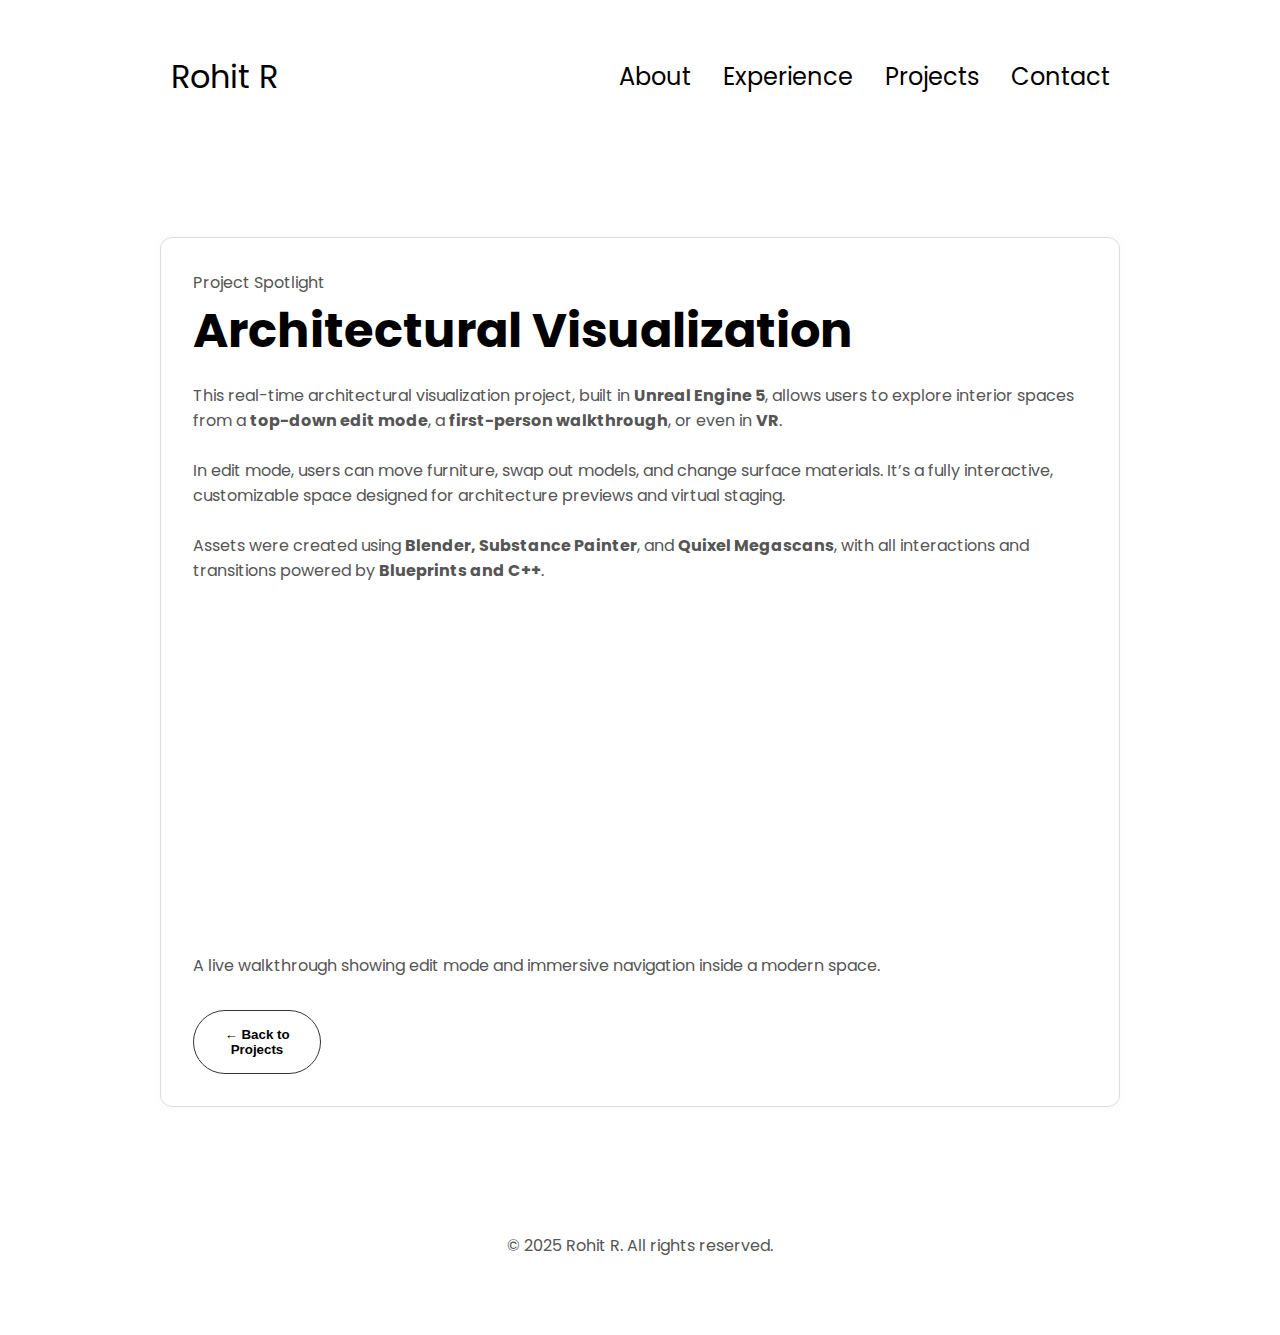
==== Arch.html @ 4ae7172b "First upload" ====
<!DOCTYPE html>
<html lang="en">
<head>
  <meta charset="UTF-8" />
  <meta name="viewport" content="width=device-width, initial-scale=1.0"/>
  <title>Architectural Visualization</title>
  <link rel="stylesheet" href="arch.css" />
  <style>
    .content-box {
      max-width: 1000px;
      margin: 3rem auto;
      padding: 2rem;
      border: 1px solid #ddd;
      border-radius: 12px;
      background-color: #fff;
      box-shadow: 0 0 10px rgba(0,0,0,0.03);
    }

    .video-container iframe {
      width: 100%;
      height: 315px;
      border-radius: 8px;
      border: none;
    }
  </style>
</head>
<body>
<!-- NAVBAR -->
<nav id="desktop-nav">
  <div class="logo">Rohit R</div>
  <div>
    <ul class="nav-links">
      <li><a href="index.html#about">About</a></li>
      <li><a href="index.html#experience">Experience</a></li>
      <li><a href="index.html#projects">Projects</a></li>
      <li><a href="index.html#contact">Contact</a></li>
    </ul>
  </div>
</nav>

<!-- MOBILE NAV -->
<nav id="hamburger-nav">
  <div class="logo">Rohit R</div>
  <div class="hamburger-menu">
    <div class="hamburger-icon" onclick="toggleMenu()">
      <span></span>
      <span></span>
      <span></span>
    </div>
    <div class="menu-links">
      <li><a href="index.html#about" onclick="toggleMenu()">About</a></li>
      <li><a href="index.html#experience" onclick="toggleMenu()">Experience</a></li>
      <li><a href="index.html#projects" onclick="toggleMenu()">Projects</a></li>
      <li><a href="index.html#contact" onclick="toggleMenu()">Contact</a></li>
    </div>
  </div>
</nav>

<!-- ARCHITECTURAL VISUALIZATION SECTION -->
<section id="project-details" class="section">
  <div class="content-box">
    <p class="section__text__p1">Project Spotlight</p>
    <h1 class="title">Architectural Visualization</h1>
    <p>
      This real-time architectural visualization project, built in <strong>Unreal Engine 5</strong>, allows users to explore interior spaces from a <strong>top-down edit mode</strong>, a <strong>first-person walkthrough</strong>, or even in <strong>VR</strong>.
    </p>
    <br />
    <p>
      In edit mode, users can move furniture, swap out models, and change surface materials. It’s a fully interactive, customizable space designed for architecture previews and virtual staging.
    </p>
    <br />
    <p>
      Assets were created using <strong>Blender, Substance Painter</strong>, and <strong>Quixel Megascans</strong>, with all interactions and transitions powered by <strong>Blueprints and C++</strong>.
    </p>
    <div class="video-container" style="margin-top: 2rem;">
      <iframe
              src="https://www.youtube.com/embed/_AOm8jRKEF4"
              title="Architectural Visualization Walkthrough"
              allow="accelerometer; autoplay; clipboard-write; encrypted-media; gyroscope; picture-in-picture"
              allowfullscreen>
      </iframe>
      <p style="margin-top: 1rem;">
        A live walkthrough showing edit mode and immersive navigation inside a modern space.
      </p>
    </div>

    <div class="btn-container" style="margin-top: 2rem;">
      <button
              class="btn btn-color-2"
              onclick="location.href='index.html#projects'"
      >
        ← Back to Projects
      </button>
    </div>
  </div>
</section>

<!-- FOOTER -->
<footer>
  <p>© 2025 Rohit R. All rights reserved.</p>
</footer>

<!-- JS FOR TOGGLING MENU -->
<script>
  function toggleMenu() {
    const menu = document.querySelector(".menu-links");
    const icon = document.querySelector(".hamburger-icon");
    menu.classList.toggle("open");
    icon.classList.toggle("open");
  }
</script>
</body>
</html>
---- arch.css ----
@import url("https://fonts.googleapis.com/css2?family=Poppins:wght@300;400;500;600&display=swap");

* {
    margin: 0;
    padding: 0;
    box-sizing: border-box;
}

body {
    font-family: "Poppins", sans-serif;
}

html {
    scroll-behavior: smooth;
}

p {
    color: rgb(85, 85, 85);
}

/* TRANSITION */
a,
.btn {
    transition: all 300ms ease;
}

/* DESKTOP NAV */
nav,
.nav-links {
    display: flex;
}

nav {
    justify-content: space-around;
    align-items: center;
    height: 17vh;
}

.nav-links {
    gap: 2rem;
    list-style: none;
    font-size: 1.5rem;
}

a {
    color: black;
    text-decoration: none;
    text-decoration-color: white;
}

a:hover {
    color: grey;
    text-decoration: underline;
    text-underline-offset: 1rem;
    text-decoration-color: rgb(181, 181, 181);
}

.logo {
    font-size: 2rem;
}

.logo:hover {
    cursor: default;
}

/* HAMBURGER MENU */
#hamburger-nav {
    display: none;
}

.hamburger-menu {
    position: relative;
    display: inline-block;
}

.hamburger-icon {
    display: flex;
    flex-direction: column;
    justify-content: space-between;
    height: 24px;
    width: 30px;
    cursor: pointer;
}

.hamburger-icon span {
    width: 100%;
    height: 2px;
    background-color: black;
    transition: all 0.3 ease-in-out;
}

.menu-links {
    position: absolute;
    top: 100%;
    right: 0;
    background-color: white;
    width: fit-content;
    max-height: 0;
    overflow: hidden;
    transition: all 0.3 ease-in-out;
}

.menu-links a {
    display: block;
    padding: 10px;
    text-align: center;
    font-size: 1.5rem;
    color: black;
    text-decoration: none;
    transition: all 0.3 ease-in-out;
}

.menu-links li {
    list-style: none;
}

.menu-links.open {
    max-height: 300px;
}

.hamburger-icon.open span:first-child {
    transform: rotate(45deg) translate(10px, 5px);
}

.hamburger-icon.open span:nth-child(2) {
    opacity: 0;
}

.hamburger-icon.open span:last-child {
    transform: rotate(-45deg) translate(10px, -5px);
}

/* SECTIONS */
section {
    padding-top: 4vh;
    height: fit-content;
    margin: 0 10rem;
    box-sizing: border-box;
    min-height: fit-content;
}

.section-container {
    display: flex;
    gap: 4rem;
    flex-wrap: wrap;
    align-items: center;
    justify-content: center;
}

.section__pic-container {
    display: flex;
    height: 400px;
    width: 400px;
    margin: auto 0;
}

.section__text {
    max-width: 600px;
    text-align: left;
}

.section__text p {
    font-weight: 600;
}

.title {
    font-size: 3rem;
    text-align: left;
    margin-bottom: 1rem;
}

.btn-container {
    display: flex;
    gap: 1rem;
    margin-top: 1.5rem;
}

.btn {
    font-weight: 600;
    padding: 1rem;
    width: 8rem;
    border-radius: 2rem;
    text-align: center;
    display: inline-block;
}

.btn-color-1,
.btn-color-2 {
    border: rgb(53, 53, 53) 0.1rem solid;
}

.btn-color-1,
.btn-color-2:hover {
    background: rgb(53, 53, 53);
    color: white;
}

.btn-color-1:hover {
    background: black;
}

.btn-color-2 {
    background: none;
    color: black;
}

footer {
    height: 20vh;
    display: flex;
    justify-content: center;
    align-items: center;
}

footer p {
    text-align: center;
}

/* TROJAN PAGE CUSTOM STYLING */
#project-details .project-img {
    width: 100%;
    height: auto;
    object-fit: cover;
    border-radius: 1rem;
}

#project-details .text-container {
    font-size: 1.1rem;
    line-height: 1.8rem;
    max-width: 700px;
}

#project-details .btn-container {
    justify-content: flex-start;
}

@media screen and (max-width: 768px) {
    #desktop-nav {
        display: none;
    }

    #hamburger-nav {
        display: flex;
        justify-content: space-between;
        align-items: center;
        padding: 1rem 2rem;
    }

    .section-container {
        flex-direction: column;
        margin: 0 2rem;
    }

    .section__pic-container {
        height: auto;
        width: 100%;
    }

    .section__text {
        text-align: center;
    }

    .title {
        text-align: center;
    }

    .btn-container {
        justify-content: center;
    }
}
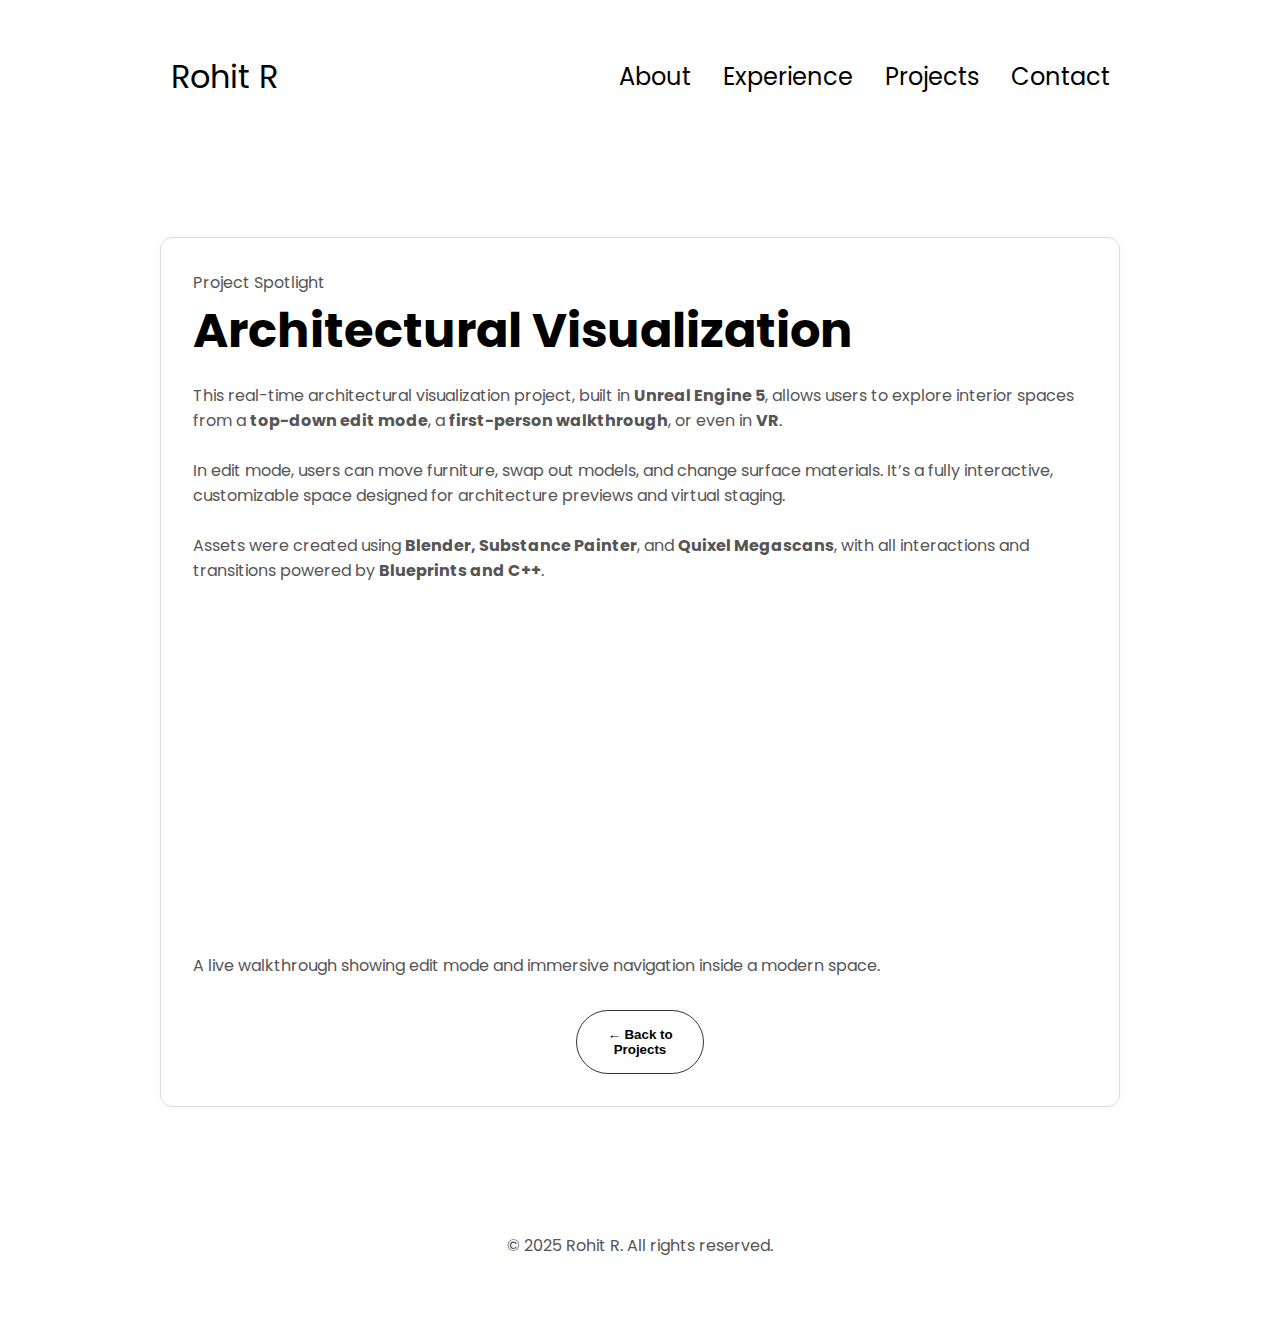
==== commit d123b8ea: "mobile view fix" ====
--- a/Arch.html
+++ b/Arch.html
@@ -6,6 +6,7 @@
   <title>Architectural Visualization</title>
   <link rel="stylesheet" href="arch.css" />
   <style>
+    /* Default content-box styling */
     .content-box {
       max-width: 1000px;
       margin: 3rem auto;
@@ -21,6 +22,85 @@
       height: 315px;
       border-radius: 8px;
       border: none;
+    }
+
+    /* Mobile view adjustments */
+    @media (max-width: 768px) {
+      body {
+        display: flex;
+        justify-content: center; /* Center the content horizontally */
+        align-items: center;
+        flex-direction: column;
+        margin: 0;
+        padding: 0;
+      }
+
+      /* Remove the content-box styling on mobile */
+      .content-box {
+        padding: 0;
+        box-shadow: none;
+        border: none;
+        background-color: transparent;
+        max-width: 100%;
+        margin: 0;
+      }
+
+      /* Center the sections */
+      .section {
+        display: flex;
+        flex-direction: column;
+        justify-content: center;
+        align-items: center;
+        text-align: center; /* Center text */
+      }
+
+      .section__text__p1,
+      .title,
+      .btn-container {
+        margin: 1rem 0;
+      }
+
+      /* Adjust header (hamburger menu and logo) */
+      #hamburger-nav {
+        display: flex;
+        justify-content: space-between; /* Align logo and hamburger icon */
+        width: 100%; /* Ensure it takes full width */
+        padding: 10px; /* Add padding around */
+        box-sizing: border-box; /* Include padding in width calculation */
+      }
+
+      .logo {
+        margin-left: 10px; /* Add some left margin for spacing */
+        font-size: 1.5rem;
+        font-weight: bold;
+      }
+
+      .hamburger-menu {
+        display: flex;
+        justify-content: space-between;
+        align-items: center;
+        gap: 10px; /* Adjust the gap between hamburger icon and logo */
+        padding-right: 10px; /* Add some padding to the right */
+      }
+
+      .hamburger-icon {
+        cursor: pointer;
+        display: flex;
+        flex-direction: column;
+        gap: 5px;
+      }
+
+      .hamburger-icon span {
+        display: block;
+        width: 25px;
+        height: 3px;
+        background-color: #333;
+      }
+
+      /* Adjust video container on mobile */
+      .video-container iframe {
+        height: 200px; /* Smaller height on mobile */
+      }
     }
   </style>
 </head>
@@ -84,7 +164,7 @@
       </p>
     </div>
 
-    <div class="btn-container" style="margin-top: 2rem;">
+    <div class="btn-container" style="margin-top: 2rem ;justify-content: center;">
       <button
               class="btn btn-color-2"
               onclick="location.href='index.html#projects'"
